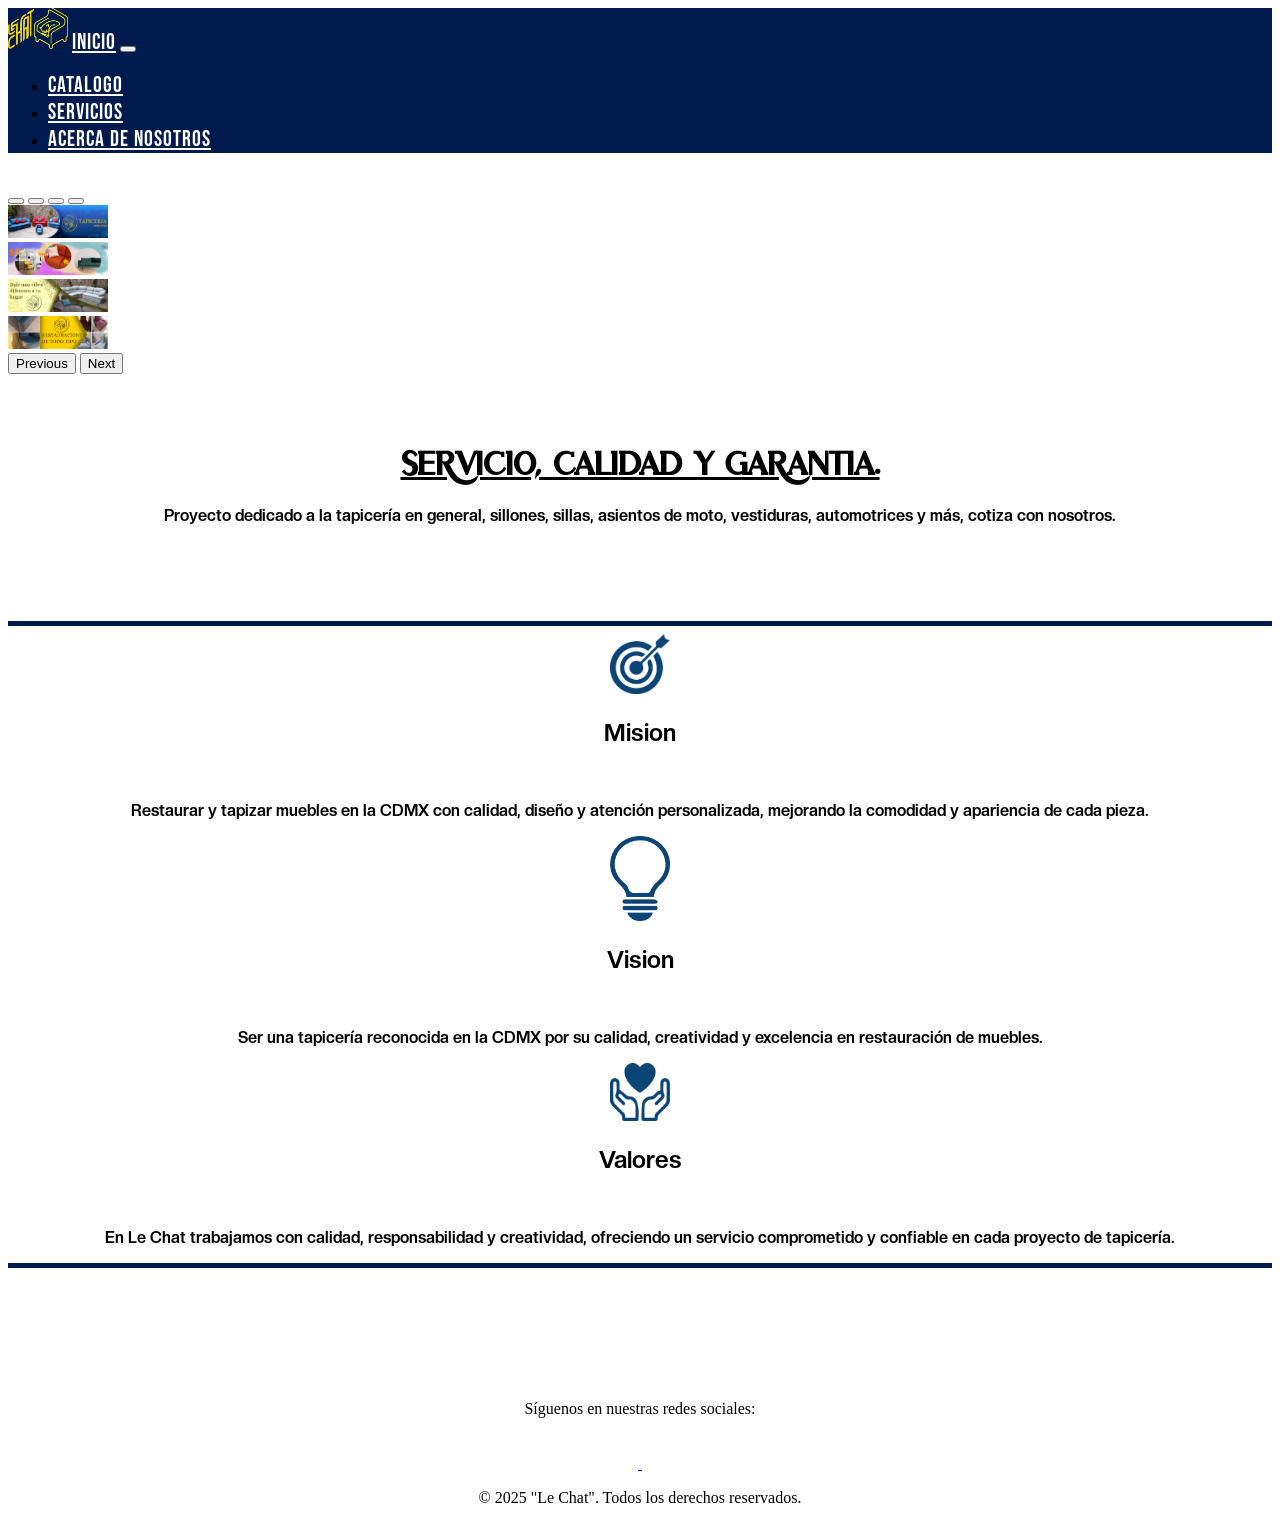
==== index.html @ a7315e74 "Add files via upload" ====
<!DOCTYPE html>
<html lang="en">
<head>
    <meta charset="UTF-8">
    <meta http-equiv="X-UA-Compatible" content="IE=edge">
    <meta name="viewport" content="width=device-width, initial-scale=1.0">
    <title>LeChat</title>
    <link rel="stylesheet" href="CSS/bootstrap.min.CSS">
    <link rel="stylesheet" href="CSS/style.css">
    <script src="js/bootstrap.min.js"></script>

    <link rel="preconnect" href="https://fonts.googleapis.com">
<link rel="preconnect" href="https://fonts.gstatic.com" crossorigin>
<link href="https://fonts.googleapis.com/css2?family=Bebas+Neue&display=swap" rel="stylesheet">

  <style>


        .navbar{
            background-color:#001a4d;
        }

        .nav-link,
        .navbar-brand{
            font-family: "Bebas Neue", sans-serif;
            font-size: 22px;
            color:white;
            letter-spacing: 1px;
        }

    </style>
</head>
<body>
   <nav class="navbar" style="background-color: #001a4d;" data-bs-theme="dark">
    
    <nav class="navbar navbar-expand-lg" style="background-color: #001a4d;">
        
        <div class="container-fluid">
            <a  class="navbar-brand" href="index.html"><img src="IMG/logo2.png" alt="Bootstrap" width="60"></a>
            <a class="navbar-brand text-white" href="index.html">Inicio</a>

            <button class="navbar-toggler" type="button" data-bs-toggle="collapse" 
                data-bs-target="#navbarSupportedContent"
                aria-controls="navbarSupportedContent"
                aria-expanded="false"
                aria-label="Toggle navigation">

                <span class="navbar-toggler-icon"></span>

            </button>

            <div class="collapse navbar-collapse" id="navbarSupportedContent">

                <ul class="navbar-nav me-auto mb-2 mb-lg-0">

                    <li class="nav-item">
                        <a class="nav-link active text-white" aria-current="page" href="catalogo.html">
                            catalogo
                        </a>
                    </li>

                    <li class="nav-item">
                        <a class="nav-link text-white" href="servicios.html">
                            servicios
                        </a>
                    </li>

                   <li class="nav-item">
                        <a class="nav-link text-white" href="acerca de.html">
                            acerca de nosotros 
                        </a>
                    </li>

                </ul>

            </div>
        </div>

    </nav>

</nav>

<br>


<div id="carouselExampleCaptions" class="carousel slide">
  <div class="carousel-indicators">
    <button type="button" data-bs-target="#carouselExampleCaptions" data-bs-slide-to="0" class="active" aria-current="true" aria-label="Slide 1"></button>
    <button type="button" data-bs-target="#carouselExampleCaptions" data-bs-slide-to="1" aria-label="Slide 2"></button>
    <button type="button" data-bs-target="#carouselExampleCaptions" data-bs-slide-to="2" aria-label="Slide 3"></button>
    <button type="button" data-bs-target="#carouselExampleCaptions" data-bs-slide-to="3" aria-label="Slide 4"></button>
  </div>
  <div class="carousel-inner">
    <div class="carousel-item active">
      <img src="IMG/baner.png" class="d-block w-100" alt="" width="100px">
      <div class="carousel-caption d-none d-md-block">
      </div>
    </div>
     <div class="carousel-item active">
      <img src="IMG/bannerjdi.jpg" class="d-block w-100" alt="" width="100px">
      <div class="carousel-caption d-none d-md-block">
      </div>
    </div>
    <div class="carousel-item">
      <img src="IMG/baner2.png" class="d-block w-100" alt="" width="100px">
      <div class="carousel-caption d-none d-md-block">
      </div>
    </div>
    <div class="carousel-item">
      <img src="IMG/baner3.png" class="d-block w-100" alt="" width="100px">
      <div class="carousel-caption d-none d-md-block">
      </div>
    </div>
  </div>
  <button class="carousel-control-prev" type="button" data-bs-target="#carouselExampleCaptions" data-bs-slide="prev">
    <span class="carousel-control-prev-icon" aria-hidden="true"></span>
    <span class="visually-hidden">Previous</span>
  </button>
  <button class="carousel-control-next" type="button" data-bs-target="#carouselExampleCaptions" data-bs-slide="next">
    <span class="carousel-control-next-icon" aria-hidden="true"></span>
    <span class="visually-hidden">Next</span>
  </button>
</div>
<br>
<br>
<br>
<center><h1 class="fuente titulo-subrayado">Servicio, calidad y garantía.</h1>
<center><p class="fuente3">Proyecto dedicado a la tapicería en general, sillones, sillas, asientos de moto, vestiduras, automotrices y más, cotiza con nosotros.</p></center>
<br>
<br>
<br>
<br>
<hr style="border: none; border-top: 5px solid #001a4d; height: 0;">
 <link rel="preconnect" href="https://fonts.googleapis.com">
<link rel="preconnect" href="https://fonts.gstatic.com" crossorigin>
<link href="https://fonts.googleapis.com/css2?family=Alice&display=swap" rel="stylesheet">

<div class="row">
    
    <div class="col-14 col-md-7 col-lg-4">
        <center><img src="IMG/mision.png" alt="" width="60px"></center>
        <center><h2 class="fuente3">Mision</h2></center><br>
        <center><p class="fuente3">Restaurar y tapizar muebles en la CDMX con calidad, diseño y atención personalizada, mejorando la comodidad y apariencia de cada pieza.</p></center>
    </div>

    <div class="col-14 col-md-7 col-lg-4">
        <center><img src="IMG/vision.png" alt="" width="60px"></center>
        <center><h2 class="fuente3">Vision</h2></center><br>
        <center><p class="fuente3">Ser una tapicería reconocida en la CDMX por su calidad, creatividad y excelencia en restauración de muebles.</p></center>
    </div>

    <div class="col-14 col-md-7 col-lg-4">
        <center><img src="IMG/valores.png" alt="" width="60px"></center>
        <center><h2 class="fuente3">Valores</h2></center><br>
        <center><p class="fuente3">En Le Chat trabajamos con calidad, responsabilidad y creatividad, ofreciendo un servicio comprometido y confiable en cada proyecto de tapicería.</p></center>
    </div>

</div>

<hr style="border: none; border-top: 5px solid #001a4d; height: 0;">

 <br>
 <br>
 <br>
 <br>
 <br>
 <br>

 <footer class="bg-dark text-white text-center py-4">
    <div class="container">
      <p class="mb-2">Síguenos en nuestras redes sociales:</p>

    <a href="https://www.facebook.com/LeChatMuebles?mibextid=rS40aB7S9Ucbxw6v">
    <img src="IMG/facebook.png" alt="" width="35px">
</a>
<a href="https://api.whatsapp.com/send?phone=%2B525531422062&token=eyJhbGciOiJFUzI1NiIsInR5cCI6IkpXVCIsImtpZCI6IjEyNSJ9.[base64].GsdRB7QKdo6kuSEjq-ZQYYRbzsZac-IVuGFglG9KIz209AC68kUvuQJ6KrgBaC8qV_aHh5CSl1jBA49-r1Zkcg&fbclid=IwY2xjawR_THlleHRuA2FlbQIxMABicmlkETF4bVFxamFjN1BhSmFzRldKc3J0YwZhcHBfaWQQMjIyMDM5MTc4ODIwMDg5MgABHhIulyz1Af2FzRWW0Sf-ogZVYSMspRxiycNPML1Jt0Jx0OcMYH8s3-EndgHx_aem_G_lfSxw_nNuS2WSHNj7dCA">
    <img src="IMG/whatsapp.png" alt="" width="35px">
</a>
  
      <p class="mt-3 mb-0">&copy; 2025 "Le Chat". Todos los derechos reservados.</p>
    </div>
  </footer>

</body>
</html>
---- CSS/style.css ----
@font-face {
    font-family:'kunaroh' ;
    src: url('../FONTS/Kunaroh.ttf');
}

.fuente{
    font-family: kunaroh;
}

@font-face {
    font-family:'cafej' ;
    src: url('../FONTS/Louis\ George\ Cafe\ Bold\ Italic.ttf');
}

.fuente2{
    font-family: cafej;
}

  .titulo-subrayado {
    text-decoration: underline;
  }

  @font-face {
    font-family:'creato' ;
    src: url('../FONTS/CreatoDisplay-Bold.otf');
}

.fuente3{
    font-family: creato;
}

  .titulo-subrayado {
    text-decoration: underline;
  }
  @font-face {
    font-family:'creato2' ;
    src: url('../FONTS/BebasNeue-Regular.ttf');
}

.fuente4{
    font-family: creato2;
}

  .titulo-subrayado {
    text-decoration: underline;
  }
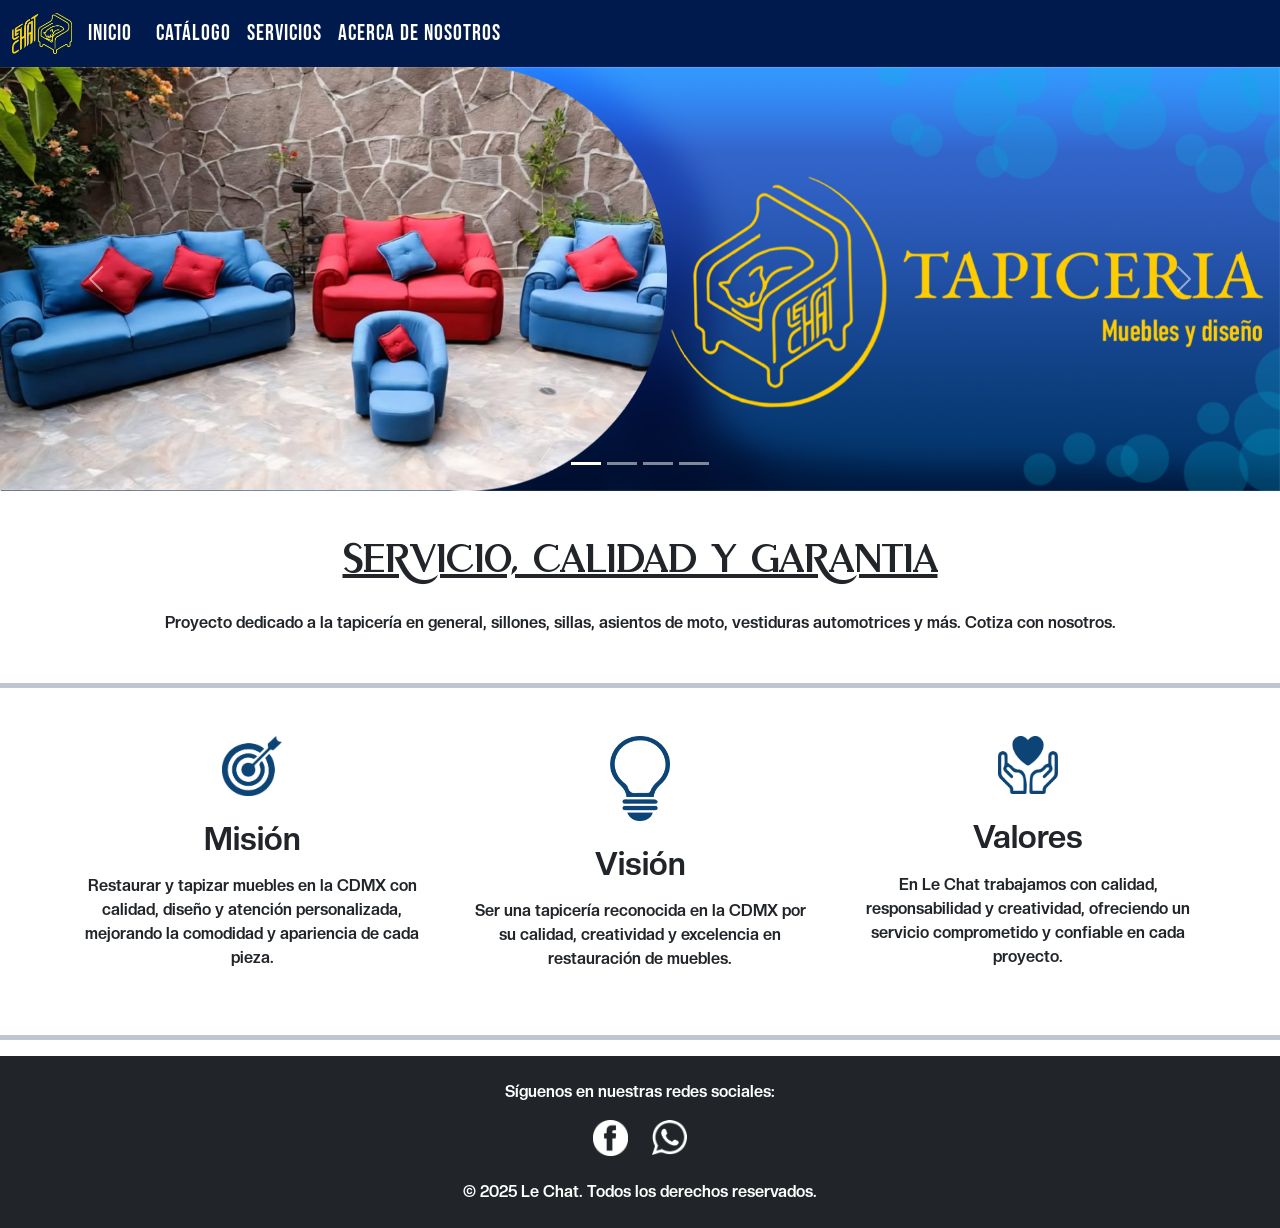
==== commit d78c262c: "Add files via upload" ====
--- a/index.html
+++ b/index.html
@@ -1,45 +1,51 @@
 <!DOCTYPE html>
-<html lang="en">
+<html lang="es">
+
 <head>
+
     <meta charset="UTF-8">
     <meta http-equiv="X-UA-Compatible" content="IE=edge">
     <meta name="viewport" content="width=device-width, initial-scale=1.0">
+
     <title>LeChat</title>
-    <link rel="stylesheet" href="CSS/bootstrap.min.CSS">
-    <link rel="stylesheet" href="CSS/style.css">
-    <script src="js/bootstrap.min.js"></script>
+
+
+    <link href="https://cdn.jsdelivr.net/npm/bootstrap@5.3.3/dist/css/bootstrap.min.css" rel="stylesheet">
+
+
+    <link rel="stylesheet" href="css/style.css">
+
 
     <link rel="preconnect" href="https://fonts.googleapis.com">
-<link rel="preconnect" href="https://fonts.gstatic.com" crossorigin>
-<link href="https://fonts.googleapis.com/css2?family=Bebas+Neue&display=swap" rel="stylesheet">
-
-  <style>
-
-
-        .navbar{
-            background-color:#001a4d;
-        }
-
-        .nav-link,
-        .navbar-brand{
-            font-family: "Bebas Neue", sans-serif;
-            font-size: 22px;
-            color:white;
-            letter-spacing: 1px;
-        }
-
-    </style>
+
+    <link rel="preconnect" href="https://fonts.gstatic.com" crossorigin>
+
+    <link href="https://fonts.googleapis.com/css2?family=Bebas+Neue&display=swap" rel="stylesheet">
+
 </head>
+
 <body>
-   <nav class="navbar" style="background-color: #001a4d;" data-bs-theme="dark">
-    
-    <nav class="navbar navbar-expand-lg" style="background-color: #001a4d;">
-        
+
+
+    <nav class="navbar navbar-expand-lg navbar-dark">
+
         <div class="container-fluid">
-            <a  class="navbar-brand" href="index.html"><img src="IMG/logo2.png" alt="Bootstrap" width="60"></a>
-            <a class="navbar-brand text-white" href="index.html">Inicio</a>
-
-            <button class="navbar-toggler" type="button" data-bs-toggle="collapse" 
+
+            <a class="navbar-brand" href="index.html">
+
+                <img src="img/logo2.png"
+                    alt="Logo"
+                    width="60">
+
+            </a>
+
+            <a class="navbar-brand text-white" href="index.html">
+                Inicio
+            </a>
+
+            <button class="navbar-toggler"
+                type="button"
+                data-bs-toggle="collapse"
                 data-bs-target="#navbarSupportedContent"
                 aria-controls="navbarSupportedContent"
                 aria-expanded="false"
@@ -54,132 +60,269 @@
                 <ul class="navbar-nav me-auto mb-2 mb-lg-0">
 
                     <li class="nav-item">
-                        <a class="nav-link active text-white" aria-current="page" href="catalogo.html">
-                            catalogo
+
+                        <a class="nav-link active text-white" href="catalogo.html">
+                            Catálogo
                         </a>
+
                     </li>
 
                     <li class="nav-item">
+
                         <a class="nav-link text-white" href="servicios.html">
-                            servicios
+                            Servicios
                         </a>
+
                     </li>
 
-                   <li class="nav-item">
-                        <a class="nav-link text-white" href="acerca de.html">
-                            acerca de nosotros 
+                    <li class="nav-item">
+
+                        <a class="nav-link text-white" href="acerca-de.html">
+                            Acerca de nosotros
                         </a>
+
                     </li>
 
                 </ul>
 
             </div>
+
         </div>
 
     </nav>
 
-</nav>
-
-<br>
-
-
-<div id="carouselExampleCaptions" class="carousel slide">
-  <div class="carousel-indicators">
-    <button type="button" data-bs-target="#carouselExampleCaptions" data-bs-slide-to="0" class="active" aria-current="true" aria-label="Slide 1"></button>
-    <button type="button" data-bs-target="#carouselExampleCaptions" data-bs-slide-to="1" aria-label="Slide 2"></button>
-    <button type="button" data-bs-target="#carouselExampleCaptions" data-bs-slide-to="2" aria-label="Slide 3"></button>
-    <button type="button" data-bs-target="#carouselExampleCaptions" data-bs-slide-to="3" aria-label="Slide 4"></button>
-  </div>
-  <div class="carousel-inner">
-    <div class="carousel-item active">
-      <img src="IMG/baner.png" class="d-block w-100" alt="" width="100px">
-      <div class="carousel-caption d-none d-md-block">
-      </div>
+
+    <div id="carouselExampleCaptions" class="carousel slide">
+
+        <div class="carousel-indicators">
+
+            <button type="button"
+                data-bs-target="#carouselExampleCaptions"
+                data-bs-slide-to="0"
+                class="active"
+                aria-current="true"
+                aria-label="Slide 1">
+            </button>
+
+            <button type="button"
+                data-bs-target="#carouselExampleCaptions"
+                data-bs-slide-to="1"
+                aria-label="Slide 2">
+            </button>
+
+            <button type="button"
+                data-bs-target="#carouselExampleCaptions"
+                data-bs-slide-to="2"
+                aria-label="Slide 3">
+            </button>
+
+            <button type="button"
+                data-bs-target="#carouselExampleCaptions"
+                data-bs-slide-to="3"
+                aria-label="Slide 4">
+            </button>
+
+        </div>
+
+        <div class="carousel-inner">
+
+            <div class="carousel-item active">
+
+                <img src="img/baner.png"
+                    class="d-block w-100"
+                    alt="Banner 1">
+
+            </div>
+
+            <div class="carousel-item">
+
+                <img src="img/bannerjdi.jpg"
+                    class="d-block w-100"
+                    alt="Banner 2">
+
+            </div>
+
+            <div class="carousel-item">
+
+                <img src="img/baner2.png"
+                    class="d-block w-100"
+                    alt="Banner 3">
+
+            </div>
+
+            <div class="carousel-item">
+
+                <img src="img/baner3.png"
+                    class="d-block w-100"
+                    alt="Banner 4">
+
+            </div>
+
+        </div>
+
+        <button class="carousel-control-prev"
+            type="button"
+            data-bs-target="#carouselExampleCaptions"
+            data-bs-slide="prev">
+
+            <span class="carousel-control-prev-icon" aria-hidden="true"></span>
+
+            <span class="visually-hidden">Previous</span>
+
+        </button>
+
+        <button class="carousel-control-next"
+            type="button"
+            data-bs-target="#carouselExampleCaptions"
+            data-bs-slide="next">
+
+            <span class="carousel-control-next-icon" aria-hidden="true"></span>
+
+            <span class="visually-hidden">Next</span>
+
+        </button>
+
     </div>
-     <div class="carousel-item active">
-      <img src="IMG/bannerjdi.jpg" class="d-block w-100" alt="" width="100px">
-      <div class="carousel-caption d-none d-md-block">
-      </div>
+
+
+    <div class="container text-center my-5">
+
+        <h1 class="fuente titulo-subrayado">
+            Servicio, calidad y garantía
+        </h1>
+
+        <p class="fuente3 mt-4">
+
+            Proyecto dedicado a la tapicería en general,
+            sillones, sillas, asientos de moto,
+            vestiduras automotrices y más.
+
+            Cotiza con nosotros.
+
+        </p>
+
     </div>
-    <div class="carousel-item">
-      <img src="IMG/baner2.png" class="d-block w-100" alt="" width="100px">
-      <div class="carousel-caption d-none d-md-block">
-      </div>
+
+    <hr style="border: none; border-top: 5px solid #001a4d;">
+
+
+    <div class="container my-5">
+
+        <div class="row g-5 text-center">
+
+
+            <div class="col-12 col-md-4">
+
+                <img src="img/mision.png"
+                    alt="Misión"
+                    width="60">
+
+                <h2 class="fuente3 mt-4">
+                    Misión
+                </h2>
+
+                <p class="fuente3 mt-3">
+
+                    Restaurar y tapizar muebles en la CDMX
+                    con calidad, diseño y atención personalizada,
+                    mejorando la comodidad y apariencia
+                    de cada pieza.
+
+                </p>
+
+            </div>
+
+
+            <div class="col-12 col-md-4">
+
+                <img src="img/vision.png"
+                    alt="Visión"
+                    width="60">
+
+                <h2 class="fuente3 mt-4">
+                    Visión
+                </h2>
+
+                <p class="fuente3 mt-3">
+
+                    Ser una tapicería reconocida en la CDMX
+                    por su calidad, creatividad y excelencia
+                    en restauración de muebles.
+
+                </p>
+
+            </div>
+
+
+            <div class="col-12 col-md-4">
+
+                <img src="img/valores.png"
+                    alt="Valores"
+                    width="60">
+
+                <h2 class="fuente3 mt-4">
+                    Valores
+                </h2>
+
+                <p class="fuente3 mt-3">
+
+                    En Le Chat trabajamos con calidad,
+                    responsabilidad y creatividad,
+                    ofreciendo un servicio comprometido
+                    y confiable en cada proyecto.
+
+                </p>
+
+            </div>
+
+        </div>
+
     </div>
-    <div class="carousel-item">
-      <img src="IMG/baner3.png" class="d-block w-100" alt="" width="100px">
-      <div class="carousel-caption d-none d-md-block">
-      </div>
-    </div>
-  </div>
-  <button class="carousel-control-prev" type="button" data-bs-target="#carouselExampleCaptions" data-bs-slide="prev">
-    <span class="carousel-control-prev-icon" aria-hidden="true"></span>
-    <span class="visually-hidden">Previous</span>
-  </button>
-  <button class="carousel-control-next" type="button" data-bs-target="#carouselExampleCaptions" data-bs-slide="next">
-    <span class="carousel-control-next-icon" aria-hidden="true"></span>
-    <span class="visually-hidden">Next</span>
-  </button>
-</div>
-<br>
-<br>
-<br>
-<center><h1 class="fuente titulo-subrayado">Servicio, calidad y garantía.</h1>
-<center><p class="fuente3">Proyecto dedicado a la tapicería en general, sillones, sillas, asientos de moto, vestiduras, automotrices y más, cotiza con nosotros.</p></center>
-<br>
-<br>
-<br>
-<br>
-<hr style="border: none; border-top: 5px solid #001a4d; height: 0;">
- <link rel="preconnect" href="https://fonts.googleapis.com">
-<link rel="preconnect" href="https://fonts.gstatic.com" crossorigin>
-<link href="https://fonts.googleapis.com/css2?family=Alice&display=swap" rel="stylesheet">
-
-<div class="row">
-    
-    <div class="col-14 col-md-7 col-lg-4">
-        <center><img src="IMG/mision.png" alt="" width="60px"></center>
-        <center><h2 class="fuente3">Mision</h2></center><br>
-        <center><p class="fuente3">Restaurar y tapizar muebles en la CDMX con calidad, diseño y atención personalizada, mejorando la comodidad y apariencia de cada pieza.</p></center>
-    </div>
-
-    <div class="col-14 col-md-7 col-lg-4">
-        <center><img src="IMG/vision.png" alt="" width="60px"></center>
-        <center><h2 class="fuente3">Vision</h2></center><br>
-        <center><p class="fuente3">Ser una tapicería reconocida en la CDMX por su calidad, creatividad y excelencia en restauración de muebles.</p></center>
-    </div>
-
-    <div class="col-14 col-md-7 col-lg-4">
-        <center><img src="IMG/valores.png" alt="" width="60px"></center>
-        <center><h2 class="fuente3">Valores</h2></center><br>
-        <center><p class="fuente3">En Le Chat trabajamos con calidad, responsabilidad y creatividad, ofreciendo un servicio comprometido y confiable en cada proyecto de tapicería.</p></center>
-    </div>
-
-</div>
-
-<hr style="border: none; border-top: 5px solid #001a4d; height: 0;">
-
- <br>
- <br>
- <br>
- <br>
- <br>
- <br>
-
- <footer class="bg-dark text-white text-center py-4">
-    <div class="container">
-      <p class="mb-2">Síguenos en nuestras redes sociales:</p>
-
-    <a href="https://www.facebook.com/LeChatMuebles?mibextid=rS40aB7S9Ucbxw6v">
-    <img src="IMG/facebook.png" alt="" width="35px">
-</a>
-<a href="https://api.whatsapp.com/send?phone=%2B525531422062&token=eyJhbGciOiJFUzI1NiIsInR5cCI6IkpXVCIsImtpZCI6IjEyNSJ9.[base64].GsdRB7QKdo6kuSEjq-ZQYYRbzsZac-IVuGFglG9KIz209AC68kUvuQJ6KrgBaC8qV_aHh5CSl1jBA49-r1Zkcg&fbclid=IwY2xjawR_THlleHRuA2FlbQIxMABicmlkETF4bVFxamFjN1BhSmFzRldKc3J0YwZhcHBfaWQQMjIyMDM5MTc4ODIwMDg5MgABHhIulyz1Af2FzRWW0Sf-ogZVYSMspRxiycNPML1Jt0Jx0OcMYH8s3-EndgHx_aem_G_lfSxw_nNuS2WSHNj7dCA">
-    <img src="IMG/whatsapp.png" alt="" width="35px">
-</a>
-  
-      <p class="mt-3 mb-0">&copy; 2025 "Le Chat". Todos los derechos reservados.</p>
-    </div>
-  </footer>
+
+    <hr style="border: none; border-top: 5px solid #001a4d;">
+
+
+    <footer class="bg-dark text-white text-center py-4">
+
+        <div class="container">
+
+            <p class="mb-3 fuente3">
+                Síguenos en nuestras redes sociales:
+            </p>
+
+            <div class="d-flex justify-content-center gap-4">
+
+                <a href="https://www.facebook.com/LeChatMuebles?mibextid=rS40aB7S9Ucbxw6v"
+                    target="_blank">
+
+                    <img src="img/facebook.png"
+                        alt="Facebook"
+                        width="35">
+
+                </a>
+
+                <a href="https://api.whatsapp.com/send?phone=%2B525531422062"
+                    target="_blank">
+
+                    <img src="img/whatsapp.png"
+                        alt="WhatsApp"
+                        width="35">
+
+                </a>
+
+            </div>
+
+            <p class="mt-4 mb-0 fuente3">
+                &copy; 2025 Le Chat. Todos los derechos reservados.
+            </p>
+
+        </div>
+
+    </footer>
+
+
+    <script src="https://cdn.jsdelivr.net/npm/bootstrap@5.3.3/dist/js/bootstrap.bundle.min.js"></script>
 
 </body>
+
 </html>
--- a/css/style.css
+++ b/css/style.css
@@ -0,0 +1,78 @@
+
+@font-face {
+    font-family: 'kunaroh';
+    src: url('../fonts/Kunaroh.ttf');
+}
+
+.fuente {
+    font-family: 'kunaroh';
+}
+
+
+@font-face {
+    font-family: 'cafej';
+    src: url('../fonts/LouisGeorgeCafeBoldItalic.ttf');
+}
+
+.fuente2 {
+    font-family: 'cafej';
+}
+
+
+@font-face {
+    font-family: 'creato';
+    src: url('../fonts/CreatoDisplay-Bold.otf');
+}
+
+.fuente3 {
+    font-family: 'creato';
+}
+
+
+@font-face {
+    font-family: 'creato2';
+    src: url('../fonts/BebasNeue-Regular.ttf');
+}
+
+.fuente4 {
+    font-family: 'creato2';
+}
+
+
+.titulo-subrayado {
+    text-decoration: underline;
+}
+
+
+.navbar {
+    background-color: #001a4d;
+}
+
+.nav-link,
+.navbar-brand {
+    font-family: "Bebas Neue", sans-serif;
+    font-size: 22px;
+    color: white !important;
+    letter-spacing: 1px;
+}
+
+
+.nav-link:hover {
+    color: #ffd700 !important;
+    transition: 0.3s;
+}
+
+
+.card {
+    border-radius: 15px;
+    box-shadow: 0px 4px 10px rgba(0,0,0,0.15);
+}
+
+
+footer a {
+    transition: 0.3s;
+}
+
+footer a:hover {
+    transform: scale(1.2);
+}
